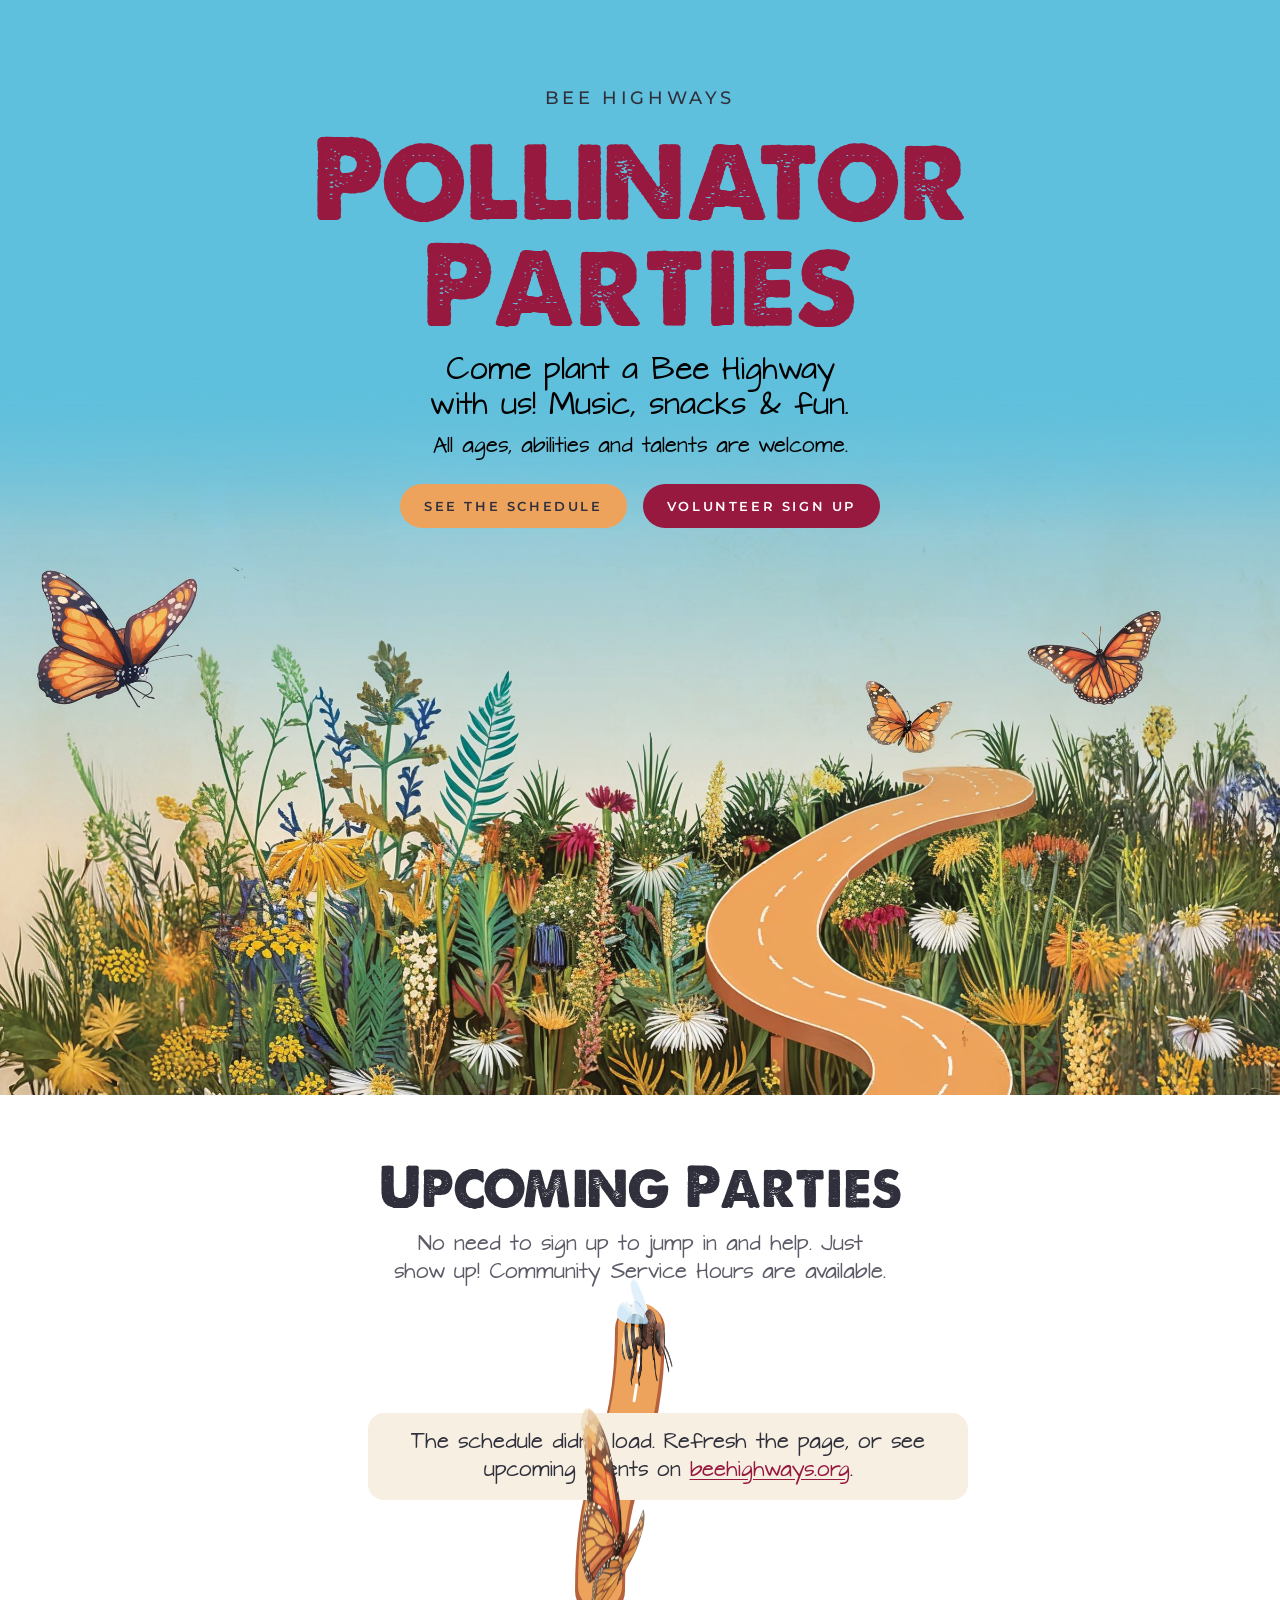
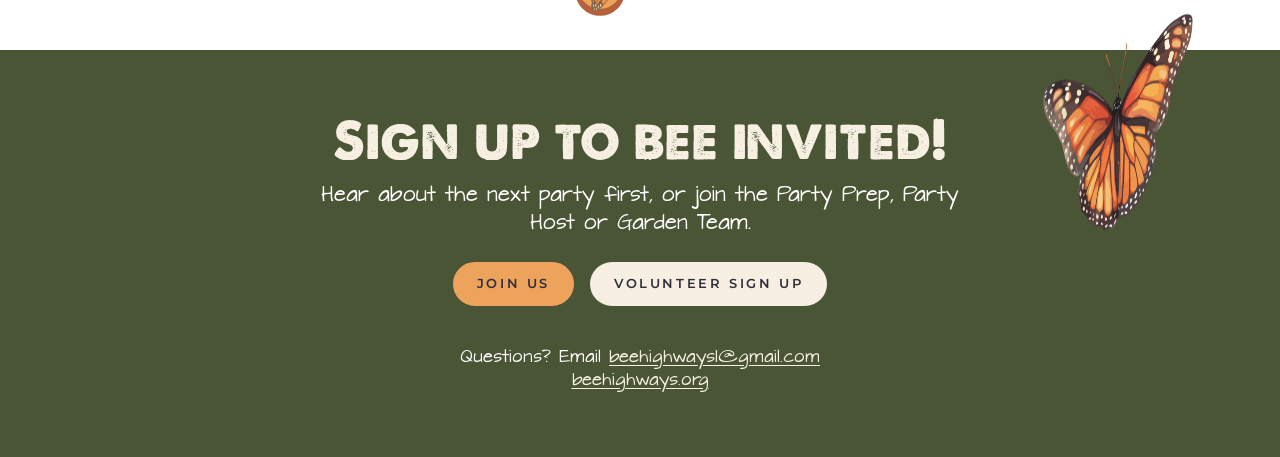
==== index.html @ 5d9645dc "Add files via upload" ====
<!doctype html>
<html lang="en">
<head>
  <meta charset="utf-8">
  <meta name="viewport" content="width=device-width, initial-scale=1, viewport-fit=cover">
  <title>Pollinator Parties | Bee Highways</title>
  <meta name="description" content="Upcoming Bee Highways Pollinator Parties in the East Bay. Come plant California native gardens with us. All ages welcome.">
  <meta property="og:title" content="Pollinator Parties | Bee Highways">
  <meta property="og:description" content="Come plant a Bee Highway with us. All ages, abilities and talents are welcome.">
  <meta property="og:image" content="assets/img/meadow-1200.jpg">
  <link rel="icon" href="data:image/svg+xml,<svg xmlns='http://www.w3.org/2000/svg' viewBox='0 0 100 100'><text y='.9em' font-size='90'>🐝</text></svg>">
  <link rel="preconnect" href="https://fonts.googleapis.com">
  <link rel="preconnect" href="https://fonts.gstatic.com" crossorigin>
  <link href="https://fonts.googleapis.com/css2?family=Montserrat:wght@500;600&display=swap" rel="stylesheet">
  <link rel="preload" href="assets/fonts/ALoveOfThunder.ttf" as="font" type="font/ttf" crossorigin>
  <link rel="stylesheet" href="styles.css">
</head>
<body>
  <a class="skip" href="#schedule">Skip to the schedule</a>

  <header class="hero" id="top">
    <div class="hero__sky">
      <p class="hero__lockup">Bee Highways</p>
      <h1 class="hero__title">Pollinator Parties</h1>
      <p class="hero__lede">Come plant a Bee Highway with us! Music, snacks &amp; fun.</p>
      <p class="hero__welcome">All ages, abilities and talents are welcome.</p>
      <div class="hero__actions">
        <a class="btn btn--road" href="#schedule">See the schedule</a>
        <a class="btn btn--frame" data-config-href="volunteerUrl" href="#">Volunteer Sign Up</a>
      </div>
    </div>
    <img class="hero__meadow"
         src="assets/img/meadow-1200.jpg"
         srcset="assets/img/meadow-1200.jpg 1200w, assets/img/meadow-2400.jpg 2400w"
         sizes="100vw"
         alt="A hand-painted orange road winding through a meadow of California wildflowers, with monarch butterflies overhead"
         width="2400" height="1350">
  </header>

  <main class="schedule" id="schedule" tabindex="-1">
    <div class="schedule__intro">
      <h2 class="schedule__title">Upcoming Parties</h2>
      <p class="schedule__note">No need to sign up to jump in and help. Just show up! Community Service Hours are available.</p>
      <p class="sample-note" hidden>You're looking at sample events. Add your sheet link in <code>config.js</code> to show the real schedule.</p>
    </div>

    <div class="road" id="road" aria-live="polite">
      <svg class="road__svg" aria-hidden="true" focusable="false"></svg>
      <img class="road__bee" src="assets/img/bee.png" alt="" width="159" height="147" aria-hidden="true">
      <ol class="road__list" id="upcoming">
        <li class="road__status">Loading the schedule…</li>
      </ol>
      <img class="road__butterfly" src="assets/img/butterfly-resting.png" alt="" width="139" height="203" aria-hidden="true">
    </div>

    <section class="past" aria-labelledby="past-title" hidden>
      <h2 class="past__title" id="past-title">Past Parties</h2>
      <button class="btn btn--ghost past__toggle" type="button" aria-expanded="false" aria-controls="past-list">Show past parties</button>
      <ul class="past__list" id="past-list" hidden></ul>
    </section>
  </main>

  <footer class="footer">
    <img class="footer__butterfly" src="assets/img/butterfly.png" alt="" width="346" height="253" aria-hidden="true">
    <h2 class="footer__title">Sign up to bee invited!</h2>
    <p class="footer__text">Hear about the next party first, or join the Party Prep, Party Host or Garden Team.</p>
    <div class="footer__actions">
      <a class="btn btn--road" data-config-href="joinUrl" href="#">Join Us</a>
      <a class="btn btn--light" data-config-href="volunteerUrl" href="#">Volunteer Sign Up</a>
    </div>
    <p class="footer__small">Questions? Email <a data-config-mail="contactEmail" href="#">beehighways1@gmail.com</a><br><a href="https://beehighways.org/">beehighways.org</a></p>
  </footer>

  <div class="lightbox" id="lightbox" hidden role="dialog" aria-modal="true" aria-label="Photo viewer">
    <button class="lightbox__close" type="button" aria-label="Close photo">×</button>
    <button class="lightbox__nav lightbox__prev" type="button" aria-label="Previous photo">‹</button>
    <img class="lightbox__img" alt="">
    <button class="lightbox__nav lightbox__next" type="button" aria-label="Next photo">›</button>
  </div>

  <script src="config.js"></script>
  <script src="sample-events.js"></script>
  <script src="app.js"></script>
</body>
</html>
---- styles.css ----
/* ============================================================
   Bee Highways — Pollinator Parties schedule
   Colors, type and shapes come from the Bee Highways design system.
   ============================================================ */

@font-face {
  font-family: "A Love of Thunder";
  src: url("assets/fonts/ALoveOfThunder.ttf") format("truetype");
  font-weight: 400;
  font-display: swap;
}
@font-face {
  font-family: "Architects Daughter";
  src: url("assets/fonts/ArchitectsDaughter.ttf") format("truetype");
  font-weight: 400;
  font-display: swap;
}

:root {
  /* color */
  --ink: #30303c;
  --ink-print: #000000;
  --ink-muted: #5c5c68;
  --paper: #ffffff;
  --paper-warm: #f6efe2;
  --sky-top: #5fc0dd;
  --sky-mid: #a0ccd3;
  --horizon: #ead7b8;
  --road: #eda35c;
  --road-edge: #b4613c;
  --frame: #981940;
  --monarch: #e4843c;
  --goldenrod: #d19635;
  --meadow: #495535;
  --sage: #758859;
  --on-frame: #ffffff;

  /* type */
  --font-display: "A Love of Thunder", "Architects Daughter", Georgia, serif;
  --font-hand: "Architects Daughter", "Comic Neue", system-ui, sans-serif;
  --font-label: Montserrat, "Helvetica Neue", Arial, sans-serif;

  /* space, shape */
  --space-1: 4px;
  --space-2: 8px;
  --space-3: 16px;
  --space-4: 24px;
  --space-5: 40px;
  --space-6: 64px;
  --radius-sm: 8px;
  --radius-md: 16px;
  --radius-pill: 999px;
  --shadow-frame: -10px 14px 0 0 var(--frame);

  color-scheme: light;
  box-sizing: border-box;
  padding-top: env(safe-area-inset-top, 0px);
  padding-bottom: env(safe-area-inset-bottom, 0px);
}
html { scroll-padding-top: env(safe-area-inset-top, 0px); scroll-behavior: smooth; }
*, *::before, *::after { box-sizing: inherit; }

body {
  margin: 0;
  background: var(--paper);
  color: var(--ink);
  font: 18px/1.55 var(--font-hand);
  -webkit-font-smoothing: antialiased;
}
img { max-width: 100%; display: block; }
a { color: var(--frame); text-underline-offset: 3px; }
code { font-size: 0.9em; background: var(--paper-warm); padding: 0 4px; border-radius: 4px; }

:focus-visible { outline: 3px solid var(--ink); outline-offset: 2px; }

.skip {
  position: absolute; left: var(--space-3); top: -60px; z-index: 50;
  background: var(--paper); padding: var(--space-2) var(--space-3); border-radius: var(--radius-sm);
}
.skip:focus { top: var(--space-3); }

/* ---------- buttons ---------- */
.btn {
  display: inline-flex; align-items: center; justify-content: center; gap: var(--space-2);
  min-height: 44px; padding: 10px 22px;
  border: 2px solid transparent; border-radius: var(--radius-pill);
  font: 600 13px/1.2 var(--font-label); letter-spacing: 0.2em; text-transform: uppercase;
  text-decoration: none; cursor: pointer;
  transition: transform 0.15s ease, background-color 0.15s ease;
}
.btn:active { transform: translateY(1px); }
.btn--road { background: var(--road); color: var(--ink); border-color: var(--road); }
.btn--road:hover { border-color: var(--road-edge); }
.btn--frame { background: var(--frame); color: var(--on-frame); }
.btn--frame:hover { background: #7e1435; }
.btn--ghost { background: transparent; color: var(--frame); border-color: var(--frame); }
.btn--ghost:hover { background: var(--paper); }
.btn--light { background: var(--paper-warm); color: var(--ink); }

/* ---------- hero ---------- */
.hero { position: relative; background: var(--sky-top); overflow: hidden; }
.hero__sky {
  position: relative; z-index: 1;
  max-width: 900px; margin: 0 auto;
  padding: clamp(40px, 7vw, 88px) var(--space-4) 0;
  text-align: center;
}
.hero__lockup {
  margin: 0 0 var(--space-3);
  font: 500 clamp(14px, 1.6vw, 18px)/1.2 var(--font-label); letter-spacing: 0.2em; text-transform: uppercase;
  color: var(--ink);
}
.hero__title {
  margin: 0;
  font: 400 clamp(52px, 10vw, 112px)/0.95 var(--font-display);
  color: var(--frame);
}
.hero__lede {
  margin: var(--space-3) auto 0; max-width: 32ch;
  font-size: clamp(20px, 2.4vw, 26px); line-height: 1.35; color: var(--ink-print);
  text-wrap: balance;
}
.hero__welcome { margin: var(--space-2) 0 0; color: var(--ink-print); }
.hero__actions {
  display: flex; flex-wrap: wrap; justify-content: center; gap: var(--space-3);
  margin-top: var(--space-4);
}
.hero__meadow {
  width: 100%; height: auto;
  max-height: 80vh; object-fit: cover; object-position: center bottom;
  margin-top: calc(-1 * clamp(24px, 12vw, 200px));
  -webkit-mask-image: linear-gradient(to bottom, transparent 0, #000 22%);
          mask-image: linear-gradient(to bottom, transparent 0, #000 22%);
}

/* ---------- schedule intro ---------- */
.schedule { outline: none; }
.schedule__intro {
  max-width: 720px; margin: 0 auto;
  padding: var(--space-6) var(--space-4) var(--space-3);
  text-align: center;
}
.schedule__title { margin: 0; font: 400 clamp(38px, 5vw, 56px)/1 var(--font-display); color: var(--ink); }
.schedule__note { margin: var(--space-3) auto 0; max-width: 46ch; color: var(--ink-muted); text-wrap: balance; }
.sample-note {
  margin: var(--space-4) auto 0; max-width: 52ch; padding: var(--space-3);
  background: var(--paper-warm); border: 2px dashed var(--goldenrod); border-radius: var(--radius-md);
  font-size: 16px;
}

/* ---------- the road ---------- */
.road {
  --road-col: 184px;
  position: relative;
  max-width: 1100px; margin: 0 auto;
  padding: 110px var(--space-4) 150px;
}
.road__svg {
  position: absolute; inset: 0;
  width: 100%; height: 100%;
  overflow: visible; pointer-events: none;
}
.road__edge { fill: none; stroke: var(--road-edge); stroke-width: 50; stroke-linecap: round; stroke-linejoin: round; }
.road__surface { fill: none; stroke: var(--road); stroke-width: 44; stroke-linecap: round; stroke-linejoin: round; }
.road__line { fill: none; stroke: #fff; stroke-width: 3; stroke-dasharray: 16 14; stroke-linecap: round; opacity: 0.95; }

.road__bee, .road__butterfly {
  position: absolute; z-index: 2; pointer-events: none;
  transform: translate(-50%, -50%);
  opacity: 0; transition: opacity 0.4s ease;
}
.road.is-drawn .road__bee, .road.is-drawn .road__butterfly { opacity: 1; }
.road__bee { width: 58px; }
.road__butterfly { width: 64px; transform: translate(-30%, -88%); }

.road__list {
  position: relative; z-index: 1;
  list-style: none; margin: 0; padding: 0;
  display: grid; gap: var(--space-5);
}
.road__status {
  justify-self: center; max-width: 40ch; margin-left: 56px;
  padding: var(--space-3) var(--space-4);
  background: var(--paper-warm); border-radius: var(--radius-md); text-align: center;
}

/* month sign sitting on the road */
.month { position: relative; height: 56px; }
.month__sign {
  position: absolute; top: 50%; left: var(--x, 50%);
  transform: translate(-50%, -50%) rotate(-2deg);
  margin: 0; padding: 8px 22px 6px;
  background: var(--frame); color: var(--on-frame);
  border: 3px solid var(--paper); border-radius: var(--radius-sm);
  font: 400 26px/1 var(--font-display); white-space: nowrap;
}
.month:nth-of-type(even) .month__sign { transform: translate(-50%, -50%) rotate(2deg); }

/* each event is a stop on the road */
.stop {
  position: relative;
  display: grid; grid-template-columns: 1fr var(--road-col) 1fr; align-items: start;
}
.stop[data-side="left"] .card { grid-column: 1; }
/* On wide screens, neighboring stops overlap so the road zig-zags between them. */
@media (min-width: 760px) { .stop + .stop { margin-top: -200px; } }
.stop[data-side="right"] .card { grid-column: 3; }

.stop__marker {
  position: absolute; top: 52px; left: var(--x, 50%); z-index: 2;
  transform: translate(-50%, -50%);
  width: 72px; height: 72px; border-radius: 50%;
  display: grid; place-content: center; text-align: center;
  background: var(--paper); border: 3px solid var(--frame);
}
.stop__dow { font: 600 11px/1 var(--font-label); letter-spacing: 0.2em; text-transform: uppercase; color: var(--frame); padding-left: 0.2em; }
.stop__day { font: 400 32px/1 var(--font-display); color: var(--ink); margin-top: 3px; }

/* ---------- event card ---------- */
.card {
  position: relative;
  background: var(--paper-warm);
  border-radius: var(--radius-md);
  padding: var(--space-4);
}
.stop[data-side="left"] .card { margin-right: var(--space-2); }
.stop[data-side="right"] .card { margin-left: var(--space-2); }

.card__photo {
  display: block; width: 100%; padding: 0; margin: 0 0 var(--space-4);
  border: 6px solid var(--paper);
  border-radius: var(--blob, 46% 54% 44% 56% / 52% 46% 54% 48%);
  box-shadow: var(--shadow-frame);
  overflow: hidden; cursor: zoom-in; background: var(--horizon);
  aspect-ratio: 4 / 3;
}
.card__photo img { width: 100%; height: 100%; object-fit: cover; }

.tag {
  display: inline-block; margin: 0 0 var(--space-2);
  padding: 5px 12px 4px; border-radius: var(--radius-pill);
  font: 600 11px/1.3 var(--font-label); letter-spacing: 0.2em; text-transform: uppercase;
  background: var(--road); color: var(--ink);
}
.tag--mulch { background: var(--goldenrod); }
.tag--care { background: var(--meadow); color: var(--on-frame); }
.tag--meeting { background: var(--frame); color: var(--on-frame); }
.tag--other { background: var(--paper); color: var(--ink); }

.card__title { margin: 0; font: 400 clamp(26px, 2.6vw, 32px)/1.08 var(--font-display); color: var(--ink); }
.card__when { margin: var(--space-2) 0 0; font-size: 21px; line-height: 1.3; color: var(--frame); }
.card__where { margin: var(--space-1) 0 0; color: var(--ink-muted); display: flex; gap: 6px; align-items: flex-start; }
.card__where svg { flex: none; margin-top: 5px; }
.card__blurb { margin: var(--space-3) 0 0; }

.card__actions { display: flex; flex-wrap: wrap; gap: var(--space-2); margin-top: var(--space-4); }
.card__toggle .chev { transition: transform 0.25s ease; }
.card.is-open .card__toggle .chev { transform: rotate(180deg); }

/* expanding details */
.more {
  display: grid; grid-template-rows: 0fr;
  visibility: hidden;
  transition: grid-template-rows 0.3s ease, visibility 0s linear 0.3s;
}
.card.is-open .more { grid-template-rows: 1fr; visibility: visible; transition: grid-template-rows 0.3s ease, visibility 0s; }
.more__inner { overflow: hidden; min-height: 0; }
.more__body { padding-top: var(--space-4); }
.more__body p { margin: 0 0 var(--space-3); }
.more__label { margin: var(--space-3) 0 var(--space-1) !important; font: 600 12px/1.3 var(--font-label); letter-spacing: 0.2em; text-transform: uppercase; color: var(--ink-muted); }

.thumbs { display: grid; grid-template-columns: repeat(3, 1fr); gap: var(--space-3); margin: 0 0 var(--space-4); padding: 0; list-style: none; }
.thumbs button {
  display: block; width: 100%; padding: 0; aspect-ratio: 1;
  border: 4px solid var(--paper); border-radius: var(--blob-sm, 50% 44% 52% 48% / 46% 54% 46% 54%);
  overflow: hidden; cursor: zoom-in; background: var(--horizon);
}
.thumbs img { width: 100%; height: 100%; object-fit: cover; }

.cal-links { display: flex; flex-wrap: wrap; gap: var(--space-2) var(--space-3); margin-top: var(--space-2); font-size: 16px; }

/* ---------- past ---------- */
.past { max-width: 1000px; margin: 0 auto; padding: 0 var(--space-4) var(--space-6); text-align: center; }
.past__title { margin: 0 0 var(--space-3); font: 400 36px/1 var(--font-display); }
.past__list {
  list-style: none; margin: var(--space-5) 0 0; padding: 0; text-align: left;
  display: grid; grid-template-columns: repeat(auto-fit, minmax(200px, 240px)); justify-content: center; gap: var(--space-4);
}
.past-card { display: flex; flex-direction: column; gap: var(--space-2); }
.past-card__photo { aspect-ratio: 1; border: 5px solid var(--paper); border-radius: var(--blob-sm, 50% 44% 52% 48% / 46% 54% 46% 54%); overflow: hidden; background: var(--horizon); outline: 2px solid var(--paper-warm); }
.past-card__photo img { width: 100%; height: 100%; object-fit: cover; }
.past-card__date { margin: 0; color: var(--frame); font-size: 16px; }
.past-card__title { margin: 0; font: 400 22px/1.1 var(--font-display); }
.past-card a { font-size: 16px; }

/* ---------- footer ---------- */
.footer {
  position: relative;
  background: var(--meadow); color: var(--on-frame);
  padding: var(--space-6) var(--space-4) calc(var(--space-6) + env(safe-area-inset-bottom, 0px));
  text-align: center;
}
.footer__butterfly { position: absolute; width: clamp(90px, 12vw, 150px); right: 8%; top: -48px; transform: rotate(8deg); }
.footer__title { margin: 0; font: 400 clamp(34px, 5vw, 52px)/1 var(--font-display); color: var(--paper-warm); }
.footer__text { margin: var(--space-3) auto 0; max-width: 44ch; }
.footer__actions { display: flex; flex-wrap: wrap; justify-content: center; gap: var(--space-3); margin-top: var(--space-4); }
.footer__small { margin: var(--space-5) 0 0; font-size: 15px; }
.footer a:not(.btn) { color: var(--paper-warm); }
.footer :focus-visible { outline-color: var(--paper-warm); }

/* ---------- lightbox ---------- */
.lightbox {
  position: fixed; inset: 0; z-index: 100;
  display: grid; place-items: center;
  background: rgba(48, 48, 60, 0.92);
  padding: var(--space-5) var(--space-6);
}
.lightbox[hidden] { display: none; }
.lightbox__img { max-width: 100%; max-height: 86vh; border: 8px solid var(--paper); border-radius: var(--radius-md); background: var(--paper); }
.lightbox__close, .lightbox__nav {
  position: absolute; border: 0; cursor: pointer;
  width: 48px; height: 48px; border-radius: 50%;
  background: var(--paper); color: var(--ink); font: 400 30px/1 var(--font-label);
}
.lightbox__close { top: calc(16px + env(safe-area-inset-top, 0px)); right: 16px; }
.lightbox__prev { left: 12px; top: 50%; transform: translateY(-50%); }
.lightbox__next { right: 12px; top: 50%; transform: translateY(-50%); }
.lightbox__nav[hidden] { display: none; }

/* ---------- phones: road runs down the left edge ---------- */
@media (max-width: 759px) {
  .road { --road-col: 76px; padding: 96px var(--space-3) 130px; }
  .stop { grid-template-columns: var(--road-col) 1fr; }
  .stop[data-side] .card { grid-column: 2; margin: 0; }
  .stop__marker { width: 60px; height: 60px; top: 44px; }
  .stop__day { font-size: 26px; }
  .card { padding: var(--space-3); }
  .month__sign { transform: translate(-22px, -50%) rotate(-2deg) !important; font-size: 22px; }
  .road__status { margin-left: 64px; }
  .thumbs { gap: var(--space-2); }
  .lightbox { padding: var(--space-5) var(--space-2); }
}

/* ---------- embed mode (?embed=1) ---------- */
.is-embed .hero, .is-embed .footer { display: none; }
.is-embed .schedule__intro { padding-top: var(--space-4); }

@media (prefers-reduced-motion: reduce) {
  html { scroll-behavior: auto; }
  *, *::before, *::after { transition-duration: 0s !important; transition-delay: 0s !important; }
}
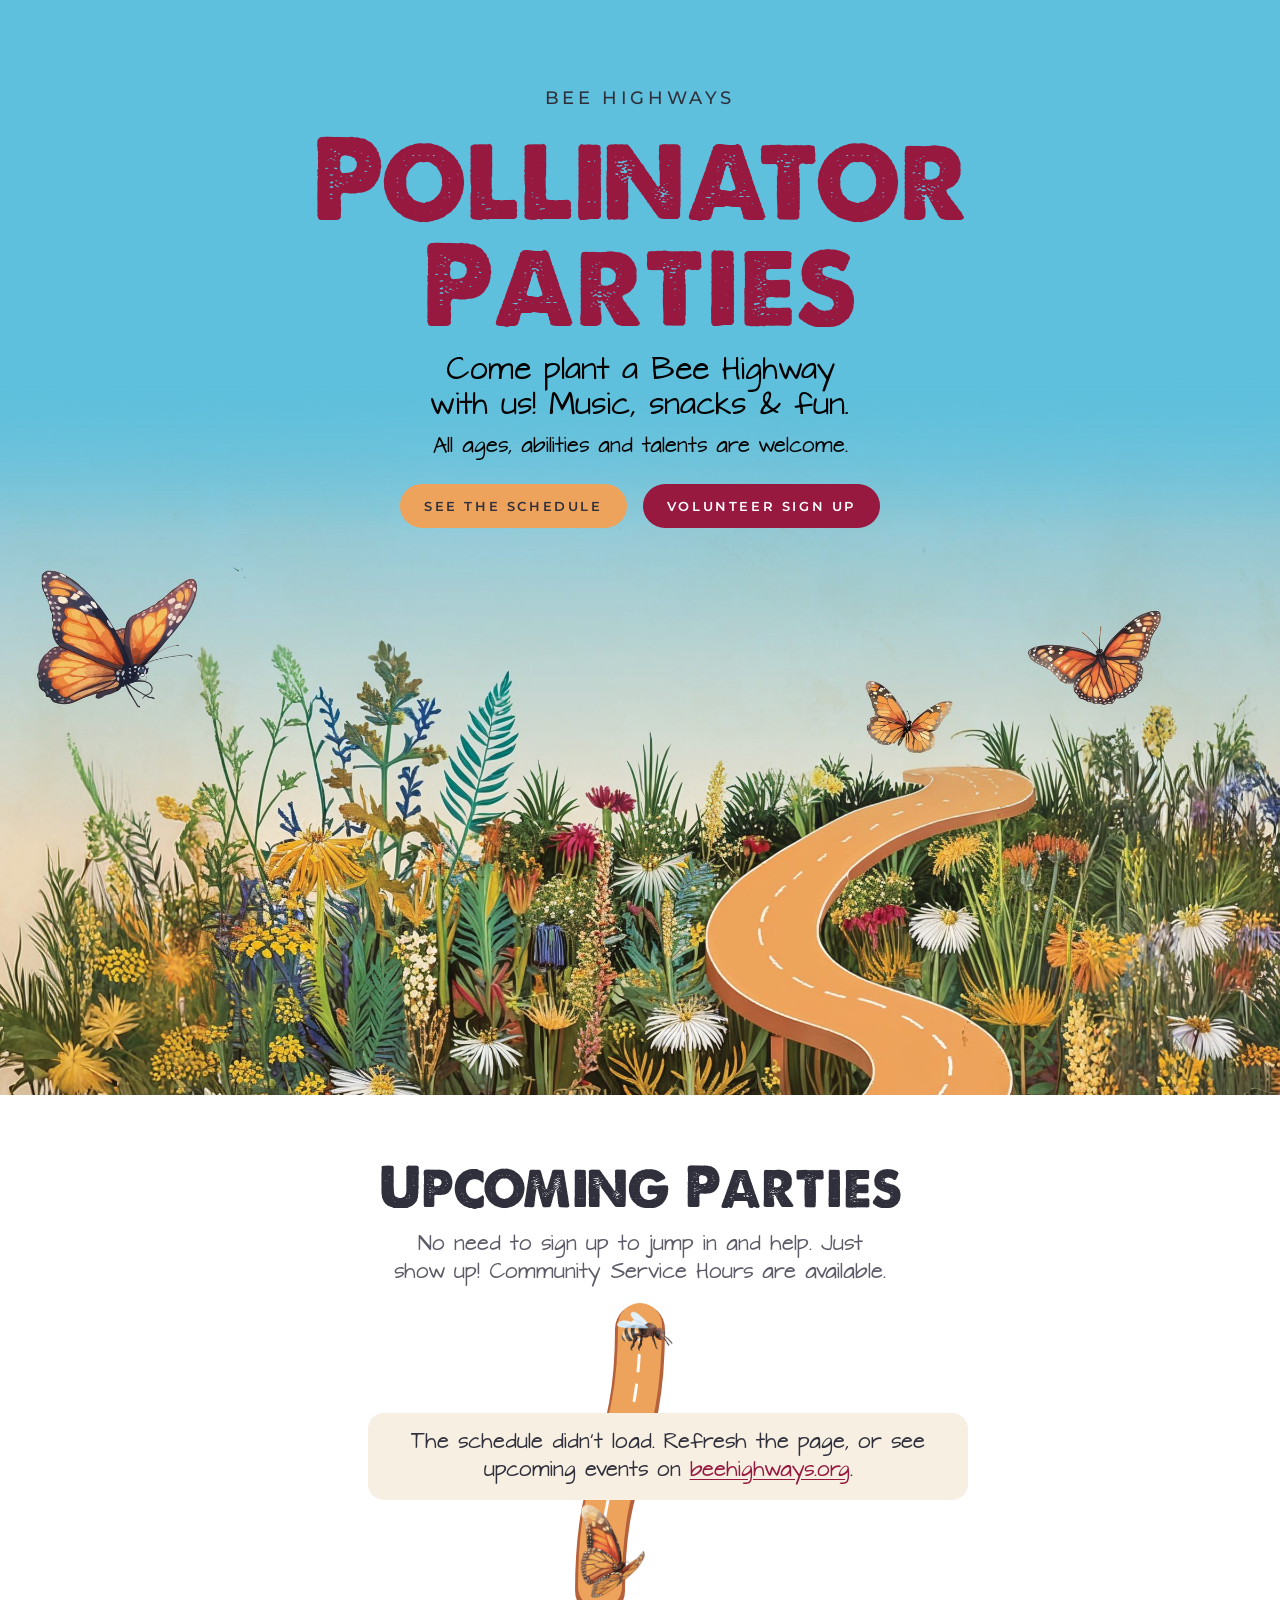
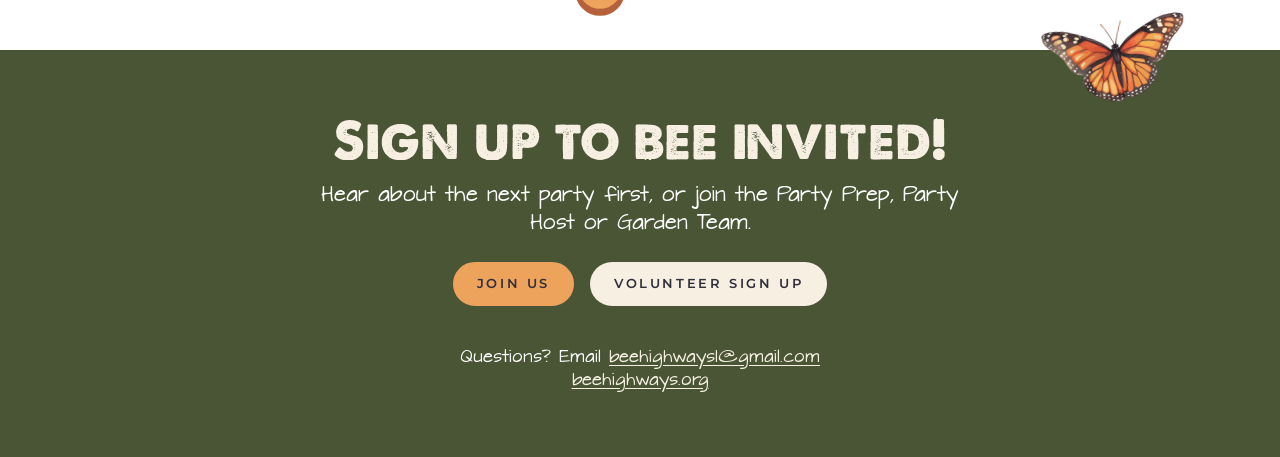
==== commit a137b91f: "Update index.html" ====
--- a/index.html
+++ b/index.html
@@ -13,7 +13,7 @@
   <link rel="preconnect" href="https://fonts.gstatic.com" crossorigin>
   <link href="https://fonts.googleapis.com/css2?family=Montserrat:wght@500;600&display=swap" rel="stylesheet">
   <link rel="preload" href="assets/fonts/ALoveOfThunder.ttf" as="font" type="font/ttf" crossorigin>
-  <link rel="stylesheet" href="styles.css">
+  <link rel="stylesheet" href="styles.css?v=5">
 </head>
 <body>
   <a class="skip" href="#schedule">Skip to the schedule</a>
@@ -78,8 +78,8 @@
     <button class="lightbox__nav lightbox__next" type="button" aria-label="Next photo">›</button>
   </div>
 
-  <script src="config.js"></script>
-  <script src="sample-events.js"></script>
-  <script src="app.js"></script>
+  <script src="config.js?v=5"></script>
+  <script src="sample-events.js?v=5"></script>
+  <script src="app.js?v=5"></script>
 </body>
 </html>
--- a/styles.css
+++ b/styles.css
@@ -67,7 +67,9 @@
   font: 18px/1.55 var(--font-hand);
   -webkit-font-smoothing: antialiased;
 }
-img { max-width: 100%; display: block; }
+img { max-width: 100%; height: auto; display: block; }
+/* Keep the bee and monarchs in proportion no matter what else styles the page. */
+.road__bee, .road__butterfly, .footer__butterfly { height: auto !important; max-width: none; }
 a { color: var(--frame); text-underline-offset: 3px; }
 code { font-size: 0.9em; background: var(--paper-warm); padding: 0 4px; border-radius: 4px; }
 
@@ -204,6 +206,10 @@
 .stop[data-side="left"] .card { grid-column: 1; }
 /* On wide screens, neighboring stops overlap so the road zig-zags between them. */
 @media (min-width: 760px) { .stop + .stop { margin-top: -200px; } }
+/* Each stop's row is full width, so let clicks pass through its empty side
+   to the card underneath; only the card and marker catch clicks. */
+.stop { pointer-events: none; }
+.stop .card, .stop__marker { pointer-events: auto; }
 .stop[data-side="right"] .card { grid-column: 3; }
 
 .stop__marker {
@@ -242,10 +248,12 @@
   font: 600 11px/1.3 var(--font-label); letter-spacing: 0.2em; text-transform: uppercase;
   background: var(--road); color: var(--ink);
 }
-.tag--mulch { background: var(--goldenrod); }
-.tag--care { background: var(--meadow); color: var(--on-frame); }
-.tag--meeting { background: var(--frame); color: var(--on-frame); }
-.tag--other { background: var(--paper); color: var(--ink); }
+.tag--road { background: var(--road); color: var(--ink); }
+.tag--goldenrod { background: var(--goldenrod); color: var(--ink); }
+.tag--frame { background: var(--frame); color: var(--on-frame); }
+.tag--meadow { background: var(--meadow); color: var(--on-frame); }
+.tag--sky { background: var(--sky-top); color: var(--ink); }
+.tag--plain { background: var(--paper); color: var(--ink); box-shadow: inset 0 0 0 1.5px var(--ink-muted); }
 
 .card__title { margin: 0; font: 400 clamp(26px, 2.6vw, 32px)/1.08 var(--font-display); color: var(--ink); }
 .card__when { margin: var(--space-2) 0 0; font-size: 21px; line-height: 1.3; color: var(--frame); }
@@ -339,6 +347,7 @@
   .road__status { margin-left: 64px; }
   .thumbs { gap: var(--space-2); }
   .lightbox { padding: var(--space-5) var(--space-2); }
+  .footer__butterfly { width: 72px; top: -36px; right: 5%; }
 }
 
 /* ---------- embed mode (?embed=1) ---------- */
